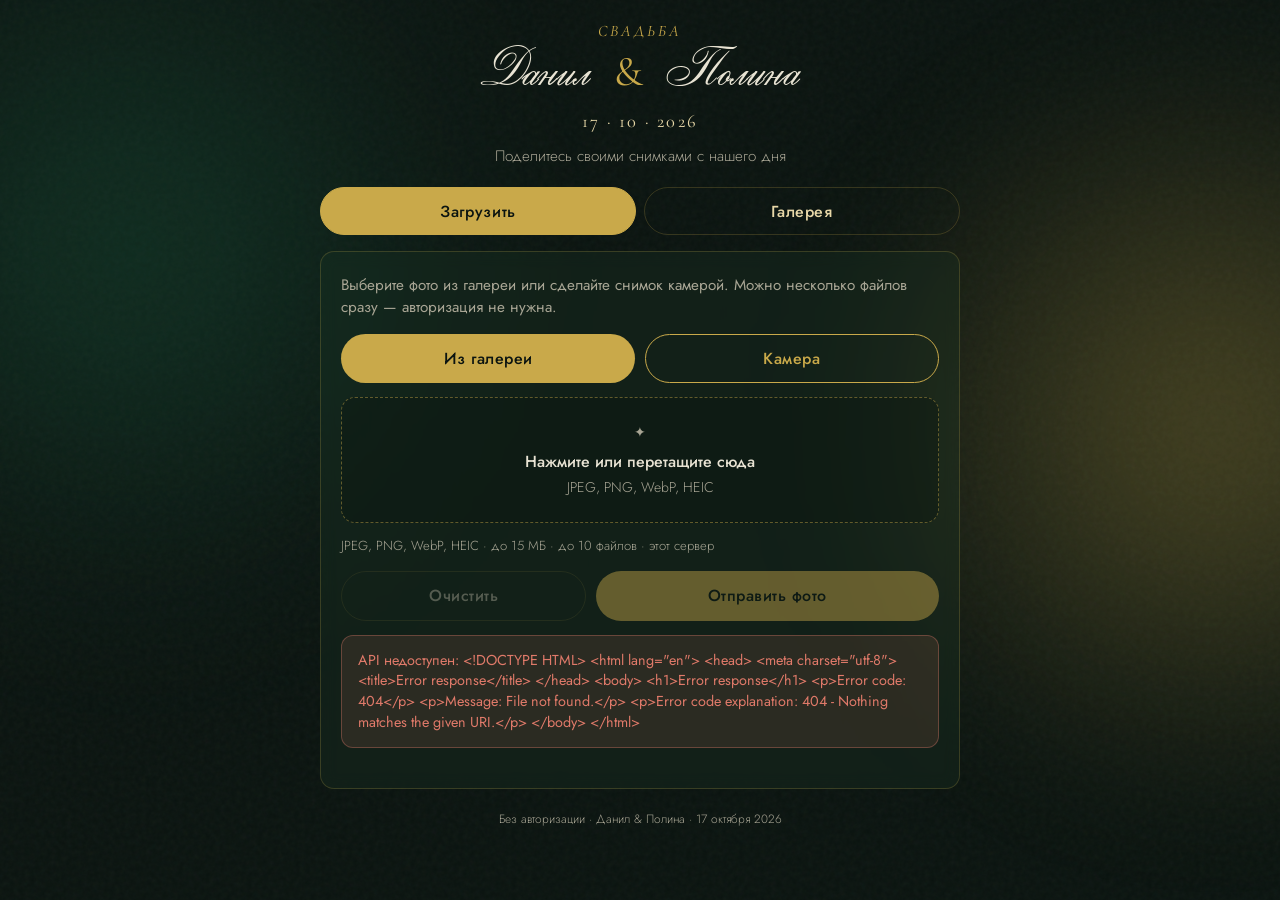
==== frontend/index.html @ da0d32b6 "Added files from Pulse" ====
<!DOCTYPE html>
<html lang="ru">
<head>
  <meta charset="utf-8">
  <meta name="viewport" content="width=device-width, initial-scale=1, viewport-fit=cover">
  <meta name="theme-color" content="#0b1410">
  <meta name="apple-mobile-web-app-capable" content="yes">
  <!-- Optional: <meta name="base-path" content="/wedding"> for non-default prefix -->
  <title>Данил и Полина — загрузка фото</title>
  <link rel="stylesheet" href="css/style.css">
</head>
<body>
  <div class="grain" aria-hidden="true"></div>
  <div class="glow glow-1" aria-hidden="true"></div>
  <div class="glow glow-2" aria-hidden="true"></div>

  <div class="wrap">
    <header class="hero-mini">
      <p class="eyebrow">Свадьба</p>
      <h1 class="names">
        <span data-site="groom">Данил</span>
        <span class="amp">&amp;</span>
        <span data-site="bride">Полина</span>
      </h1>
      <p class="date" data-site="dateShort">17 · 10 · 2026</p>
      <p class="tagline" data-site="tagline">Поделитесь своими снимками с нашего дня</p>
    </header>

    <nav class="nav" aria-label="Разделы">
      <a class="nav-link is-active" href="index.html">Загрузить</a>
      <a class="nav-link" href="gallery.html">Галерея</a>
    </nav>

    <section class="card">
      <p class="lead">
        Выберите фото из галереи или сделайте снимок камерой.
        Можно несколько файлов сразу — авторизация не нужна.
      </p>

      <div class="pick-row">
        <button type="button" id="pick-gallery" class="btn btn-pick">
          Из галереи
        </button>
        <button type="button" id="pick-camera" class="btn btn-pick btn-outline">
          Камера
        </button>
      </div>

      <div id="dropzone" class="dropzone" role="button" tabindex="0"
           aria-label="Выбрать файлы">
        <span class="dz-ornament" aria-hidden="true">✦</span>
        <strong>Нажмите или перетащите сюда</strong>
        <span>JPEG, PNG, WebP, HEIC</span>
      </div>
      <input id="file-input" class="hidden-input" type="file"
             accept="image/*" multiple>
      <input id="camera-input" class="hidden-input" type="file"
             accept="image/*" capture="environment">

      <div class="toolbar">
        <div id="hints" class="hints"></div>
      </div>

      <div class="overall" id="overall" hidden>
        <div class="overall-label">
          <span>Общий прогресс</span>
          <span id="overall-text">0%</span>
        </div>
        <div class="progress overall-bar"><i id="overall-bar"></i></div>
      </div>

      <div class="actions">
        <button type="button" id="clear-btn" class="btn btn-ghost" disabled>
          Очистить
        </button>
        <button type="button" id="upload-btn" class="btn" disabled>
          Отправить фото
        </button>
      </div>

      <div id="alert" class="alert alert-error" hidden></div>
      <ul id="queue" class="queue"></ul>
    </section>

    <p class="footer">
      Без авторизации · <span data-site-names>Данил &amp; Полина</span>
      · <span data-site="dateLabel">17 октября 2026</span>
    </p>
  </div>
  <script type="module" src="js/upload.js"></script>
</body>
</html>
---- frontend/css/style.css ----
/* Wedding identity (from WeddingLanding) — local fonts, no CDN. */

@font-face {
  font-display: swap;
  font-family: "Old Classic";
  font-style: normal;
  font-weight: 400;
  src: url("../assets/fonts/subset-OldClassic.woff2") format("woff2");
}

@font-face {
  font-display: swap;
  font-family: "Jost";
  font-style: normal;
  font-weight: 300;
  src: url("../assets/fonts/jost-v20-cyrillic_latin-300.woff2") format("woff2");
}

@font-face {
  font-display: swap;
  font-family: "Jost";
  font-style: normal;
  font-weight: 400;
  src: url("../assets/fonts/jost-v20-cyrillic_latin-regular.woff2") format("woff2");
}

@font-face {
  font-display: swap;
  font-family: "Jost";
  font-style: normal;
  font-weight: 500;
  src: url("../assets/fonts/jost-v20-cyrillic_latin-500.woff2") format("woff2");
}

@font-face {
  font-display: swap;
  font-family: "Cormorant Garamond";
  font-style: normal;
  font-weight: 400;
  src: url("../assets/fonts/cormorant-garamond-v21-cyrillic_cyrillic-ext_latin-regular.woff2")
    format("woff2");
}

@font-face {
  font-display: swap;
  font-family: "Cormorant Garamond";
  font-style: normal;
  font-weight: 500;
  src: url("../assets/fonts/cormorant-garamond-v21-cyrillic_cyrillic-ext_latin-500.woff2")
    format("woff2");
}

@font-face {
  font-display: swap;
  font-family: "Cormorant Garamond";
  font-style: italic;
  font-weight: 400;
  src: url("../assets/fonts/cormorant-garamond-v21-cyrillic_cyrillic-ext_latin-italic.woff2")
    format("woff2");
}

:root {
  --bg: #0b1410;
  --bg-2: #122620;
  --emerald: #1d3b2a;
  --emerald-light: #2a5a3f;
  --gold: #c9a94a;
  --gold-light: #e8d8a8;
  --text: #e8e3d3;
  --text-dim: #a8a594;
  --danger: #e07a6a;
  --ok: #7cbc8a;
  --border: rgba(201, 169, 74, 0.22);
  --surface: rgba(29, 59, 42, 0.28);
  --radius: 14px;
  --tap: 48px;
  --safe-b: env(safe-area-inset-bottom, 0px);
  --safe-t: env(safe-area-inset-top, 0px);
}

* {
  box-sizing: border-box;
}

html,
body {
  margin: 0;
  padding: 0;
  min-height: 100%;
  font-family: "Jost", system-ui, sans-serif;
  font-weight: 400;
  font-size: 16px;
  line-height: 1.45;
  color: var(--text);
  background: var(--bg);
  -webkit-tap-highlight-color: transparent;
  overflow-x: hidden;
}

body {
  padding-bottom: calc(1.5rem + var(--safe-b));
}

a {
  color: var(--gold);
  text-decoration: none;
}

.grain {
  pointer-events: none;
  position: fixed;
  inset: 0;
  z-index: 0;
  opacity: 0.04;
  background-image: url("data:image/svg+xml,%3Csvg viewBox='0 0 200 200' xmlns='http://www.w3.org/2000/svg'%3E%3Cfilter id='n'%3E%3CfeTurbulence type='fractalNoise' baseFrequency='0.85' numOctaves='4' stitchTiles='stitch'/%3E%3C/filter%3E%3Crect width='100%25' height='100%25' filter='url(%23n)'/%3E%3C/svg%3E");
}

.glow {
  pointer-events: none;
  position: fixed;
  width: 60vw;
  height: 60vw;
  border-radius: 50%;
  filter: blur(80px);
  opacity: 0.35;
  z-index: 0;
}

.glow-1 {
  top: -15%;
  left: -20%;
  background: radial-gradient(circle, #1d6b4a 0%, transparent 70%);
}

.glow-2 {
  bottom: 10%;
  right: -25%;
  background: radial-gradient(circle, #c9a94a 0%, transparent 70%);
}

.wrap {
  position: relative;
  z-index: 1;
  width: min(560px, calc(100% - 1.5rem));
  margin: 0 auto;
  padding: calc(1.25rem + var(--safe-t)) 0 2rem;
}

.hero-mini {
  text-align: center;
  margin-bottom: 1.25rem;
}

.eyebrow {
  margin: 0 0 0.35rem;
  font-family: "Cormorant Garamond", serif;
  font-style: italic;
  font-size: 1rem;
  letter-spacing: 0.18em;
  text-transform: uppercase;
  color: var(--gold);
}

.names {
  margin: 0;
  font-family: "Old Classic", "Cormorant Garamond", cursive;
  font-weight: 400;
  font-size: clamp(2rem, 9vw, 2.75rem);
  line-height: 1.15;
  color: var(--text);
}

.names .amp {
  color: var(--gold);
  margin: 0 0.15em;
  font-size: 0.95em;
}

.date {
  margin: 0.55rem 0 0;
  font-family: "Cormorant Garamond", serif;
  font-size: 1.15rem;
  letter-spacing: 0.12em;
  color: var(--gold-light);
}

.tagline {
  margin: 0.65rem 0 0;
  color: var(--text-dim);
  font-weight: 300;
  font-size: 0.95rem;
}

.nav {
  display: grid;
  grid-template-columns: 1fr 1fr;
  gap: 0.5rem;
  margin-bottom: 1rem;
}

.nav-link {
  display: flex;
  align-items: center;
  justify-content: center;
  min-height: var(--tap);
  padding: 0.65rem 0.75rem;
  border-radius: 999px;
  border: 1px solid var(--border);
  background: transparent;
  color: var(--gold-light);
  font: inherit;
  font-weight: 500;
  letter-spacing: 0.04em;
}

.nav-link.is-active {
  background: var(--gold);
  color: var(--bg);
  border-color: var(--gold);
}

.card {
  background: var(--surface);
  border: 1px solid var(--border);
  border-radius: var(--radius);
  padding: 1.15rem 1rem 1.25rem;
  backdrop-filter: blur(8px);
}

.lead {
  margin: 0 0 1rem;
  color: var(--text-dim);
  font-size: 0.95rem;
}

.pick-row {
  display: grid;
  grid-template-columns: 1fr 1fr;
  gap: 0.6rem;
  margin-bottom: 0.85rem;
}

.btn {
  appearance: none;
  border: none;
  border-radius: 999px;
  background: var(--gold);
  color: var(--bg);
  font: inherit;
  font-weight: 500;
  letter-spacing: 0.03em;
  min-height: var(--tap);
  padding: 0.75rem 1.15rem;
  cursor: pointer;
  transition: transform 0.15s ease, box-shadow 0.15s ease, background 0.15s ease;
}

.btn:active {
  transform: scale(0.98);
}

.btn:disabled {
  opacity: 0.45;
  cursor: not-allowed;
  transform: none;
}

.btn-pick {
  width: 100%;
}

.btn-outline {
  background: transparent;
  color: var(--gold);
  border: 1px solid var(--gold);
}

.btn-ghost {
  background: transparent;
  color: var(--text-dim);
  border: 1px solid var(--border);
}

.dropzone {
  border: 1.5px dashed rgba(201, 169, 74, 0.45);
  border-radius: var(--radius);
  background: rgba(11, 20, 16, 0.35);
  padding: 1.5rem 1rem;
  text-align: center;
  cursor: pointer;
  min-height: 120px;
  display: flex;
  flex-direction: column;
  align-items: center;
  justify-content: center;
  gap: 0.25rem;
}

.dropzone.is-dragover,
.dropzone:focus-visible {
  outline: none;
  border-color: var(--gold);
  background: rgba(29, 59, 42, 0.45);
}

.dz-ornament {
  color: var(--gold);
  font-size: 1.1rem;
  margin-bottom: 0.25rem;
}

.dropzone strong {
  display: block;
  font-weight: 500;
}

.dropzone span {
  color: var(--text-dim);
  font-size: 0.88rem;
  font-weight: 300;
}

.hidden-input {
  position: absolute;
  width: 1px;
  height: 1px;
  opacity: 0;
  overflow: hidden;
  clip: rect(0 0 0 0);
}

.toolbar {
  margin-top: 0.85rem;
}

.hints {
  color: var(--text-dim);
  font-size: 0.82rem;
  font-weight: 300;
}

.overall {
  margin-top: 0.85rem;
}

.overall-label {
  display: flex;
  justify-content: space-between;
  font-size: 0.82rem;
  color: var(--gold-light);
  margin-bottom: 0.35rem;
}

.actions {
  display: grid;
  grid-template-columns: 1fr 1.4fr;
  gap: 0.6rem;
  margin-top: 1rem;
}

.queue {
  list-style: none;
  margin: 1.1rem 0 0;
  padding: 0;
  display: grid;
  gap: 0.7rem;
}

.queue-item {
  display: grid;
  grid-template-columns: 64px 1fr;
  gap: 0.75rem;
  align-items: start;
  border: 1px solid var(--border);
  border-radius: 12px;
  padding: 0.65rem;
  background: rgba(11, 20, 16, 0.4);
}

.thumb {
  width: 64px;
  height: 64px;
  object-fit: cover;
  border-radius: 8px;
  background: var(--emerald);
}

.thumb-placeholder {
  display: flex;
  align-items: center;
  justify-content: center;
  color: var(--gold);
  font-size: 1.25rem;
}

.meta {
  min-width: 0;
}

.meta .name {
  font-weight: 500;
  white-space: nowrap;
  overflow: hidden;
  text-overflow: ellipsis;
  font-size: 0.92rem;
}

.meta .sub {
  color: var(--text-dim);
  font-size: 0.8rem;
  margin-top: 0.15rem;
  font-weight: 300;
}

.progress {
  height: 6px;
  border-radius: 999px;
  background: rgba(232, 227, 211, 0.12);
  overflow: hidden;
  margin-top: 0.45rem;
}

.progress > i {
  display: block;
  height: 100%;
  width: 0;
  background: var(--gold);
  transition: width 0.15s linear;
}

.status-row {
  display: flex;
  flex-wrap: wrap;
  gap: 0.45rem;
  align-items: center;
  margin-top: 0.45rem;
}

.status {
  font-size: 0.8rem;
  font-weight: 500;
  color: var(--gold-light);
}

.status.ok {
  color: var(--ok);
}

.status.err {
  color: var(--danger);
}

.retry-btn {
  appearance: none;
  border: 1px solid var(--border);
  background: transparent;
  color: var(--gold);
  font: inherit;
  font-size: 0.78rem;
  min-height: 36px;
  padding: 0.35rem 0.75rem;
  border-radius: 999px;
  cursor: pointer;
}

.alert {
  margin-top: 0.9rem;
  padding: 0.85rem 1rem;
  border-radius: 12px;
  font-size: 0.9rem;
}

.alert-error {
  background: rgba(224, 122, 106, 0.12);
  color: var(--danger);
  border: 1px solid rgba(224, 122, 106, 0.35);
}

.alert-ok {
  background: rgba(124, 188, 138, 0.12);
  color: var(--ok);
  border: 1px solid rgba(124, 188, 138, 0.35);
}

.gallery {
  display: grid;
  grid-template-columns: repeat(auto-fill, minmax(108px, 1fr));
  gap: 0.65rem;
  margin-top: 1rem;
}

.gallery a {
  display: block;
  border-radius: 10px;
  overflow: hidden;
  border: 1px solid var(--border);
  background: var(--emerald);
  aspect-ratio: 1;
}

.gallery img {
  width: 100%;
  height: 100%;
  object-fit: cover;
  display: block;
}

.empty,
.loading,
.error-box {
  margin-top: 1rem;
  color: var(--text-dim);
  font-size: 0.95rem;
  font-weight: 300;
}

.error-box {
  color: var(--danger);
}

.footer {
  margin-top: 1.35rem;
  color: var(--text-dim);
  font-size: 0.75rem;
  text-align: center;
  font-weight: 300;
}

@media (min-width: 480px) {
  .wrap {
    width: min(640px, calc(100% - 2rem));
  }

  .card {
    padding: 1.35rem 1.25rem 1.45rem;
  }
}
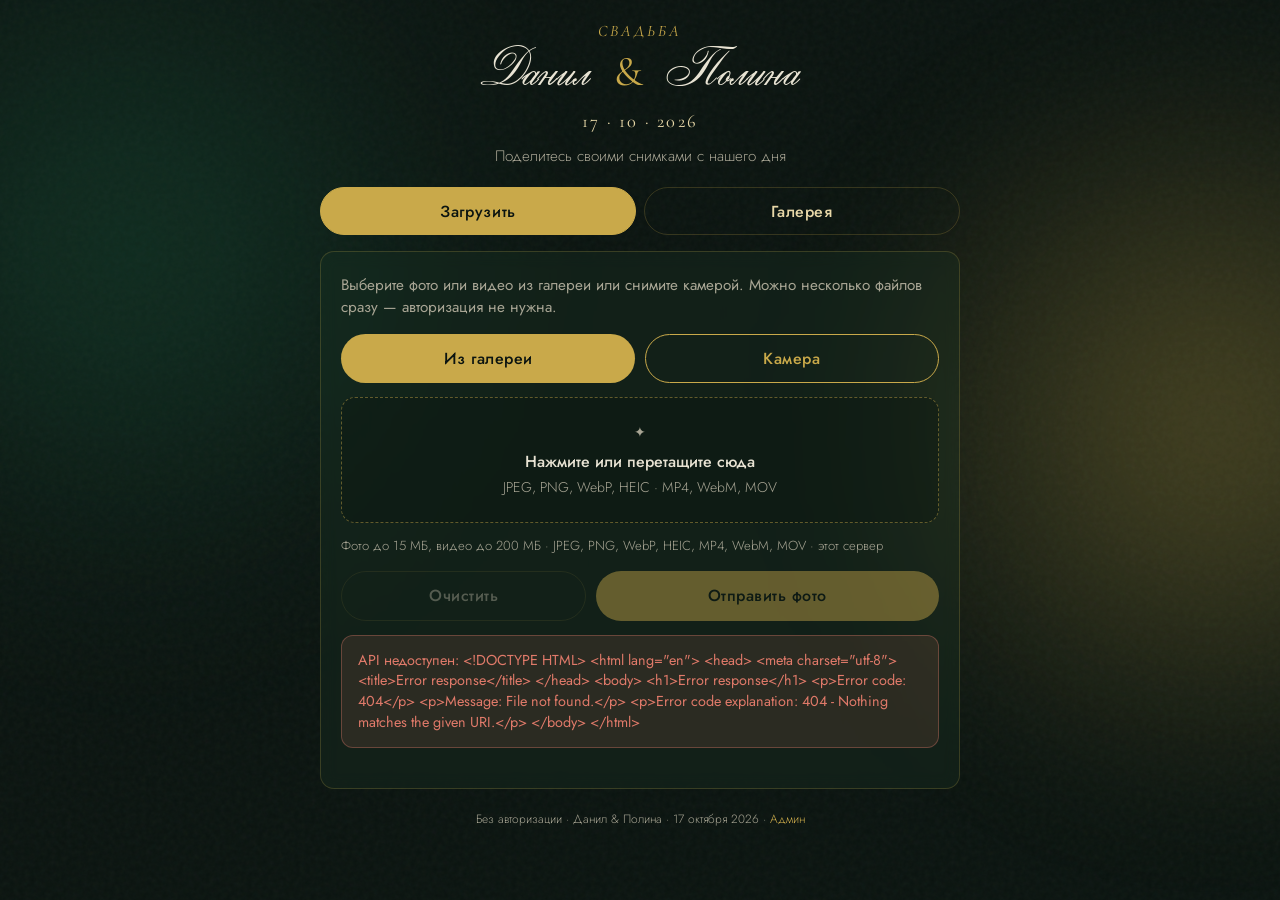
==== commit 64c83f33: "Add gallery thumbnails, pagination, video upload, and admin panel - Server-side JPEG thumbnails (Pil" ====
--- a/frontend/index.html
+++ b/frontend/index.html
@@ -33,7 +33,7 @@
 
     <section class="card">
       <p class="lead">
-        Выберите фото из галереи или сделайте снимок камерой.
+        Выберите фото или видео из галереи или снимите камерой.
         Можно несколько файлов сразу — авторизация не нужна.
       </p>
 
@@ -50,12 +50,12 @@
            aria-label="Выбрать файлы">
         <span class="dz-ornament" aria-hidden="true">✦</span>
         <strong>Нажмите или перетащите сюда</strong>
-        <span>JPEG, PNG, WebP, HEIC</span>
+        <span>JPEG, PNG, WebP, HEIC · MP4, WebM, MOV</span>
       </div>
       <input id="file-input" class="hidden-input" type="file"
-             accept="image/*" multiple>
+             accept="image/*,video/*" multiple>
       <input id="camera-input" class="hidden-input" type="file"
-             accept="image/*" capture="environment">
+             accept="image/*,video/*" capture="environment">
 
       <div class="toolbar">
         <div id="hints" class="hints"></div>
@@ -85,6 +85,7 @@
     <p class="footer">
       Без авторизации · <span data-site-names>Данил &amp; Полина</span>
       · <span data-site="dateLabel">17 октября 2026</span>
+      · <a href="admin.html">Админ</a>
     </p>
   </div>
   <script type="module" src="js/upload.js"></script>
--- a/frontend/css/style.css
+++ b/frontend/css/style.css
@@ -193,7 +193,7 @@
 
 .nav {
   display: grid;
-  grid-template-columns: 1fr 1fr;
+  grid-template-columns: repeat(auto-fit, minmax(130px, 1fr));
   gap: 0.5rem;
   margin-bottom: 1rem;
 }
@@ -483,26 +483,102 @@
 }
 
 .gallery {
-  display: grid;
-  grid-template-columns: repeat(auto-fill, minmax(108px, 1fr));
-  gap: 0.65rem;
+  column-count: 2;
+  column-gap: 0.6rem;
   margin-top: 1rem;
 }
 
-.gallery a {
-  display: block;
+.gallery-head {
+  display: flex;
+  justify-content: space-between;
+  align-items: center;
+  gap: 0.6rem;
+  flex-wrap: wrap;
+}
+
+.tile {
+  position: relative;
+  break-inside: avoid;
+  margin-bottom: 0.6rem;
   border-radius: 10px;
   overflow: hidden;
   border: 1px solid var(--border);
   background: var(--emerald);
-  aspect-ratio: 1;
-}
-
-.gallery img {
+  cursor: zoom-in;
+}
+
+.tile img {
   width: 100%;
   height: 100%;
   object-fit: cover;
   display: block;
+  transition: transform 0.45s ease;
+}
+
+.tile:hover img {
+  transform: scale(1.05);
+}
+
+.tile-badge {
+  position: absolute;
+  left: 0.45rem;
+  bottom: 0.45rem;
+  background: rgba(11, 20, 16, 0.62);
+  color: var(--gold-light);
+  font-size: 0.68rem;
+  font-weight: 500;
+  padding: 0.18rem 0.5rem;
+  border-radius: 999px;
+  opacity: 0;
+  transition: opacity 0.25s ease;
+  backdrop-filter: blur(4px);
+}
+
+.tile:hover .tile-badge {
+  opacity: 1;
+}
+
+.tile-play {
+  position: absolute;
+  inset: 0;
+  display: flex;
+  align-items: center;
+  justify-content: center;
+  color: #fff;
+  font-size: 1.9rem;
+  text-shadow: 0 0 14px rgba(0, 0, 0, 0.65);
+  background: linear-gradient(180deg, rgba(11, 20, 16, 0.12), rgba(11, 20, 16, 0.5));
+}
+
+.filters {
+  display: flex;
+  gap: 0.4rem;
+}
+
+.filter-btn {
+  appearance: none;
+  border: 1px solid var(--border);
+  background: transparent;
+  color: var(--gold-light);
+  font: inherit;
+  font-size: 0.82rem;
+  font-weight: 500;
+  padding: 0.35rem 0.8rem;
+  border-radius: 999px;
+  cursor: pointer;
+  min-height: 36px;
+  transition: background 0.15s ease, color 0.15s ease;
+}
+
+.filter-btn.is-active {
+  background: var(--gold);
+  color: var(--bg);
+  border-color: var(--gold);
+}
+
+.load-more {
+  width: 100%;
+  margin-top: 1rem;
 }
 
 .empty,
@@ -518,6 +594,233 @@
   color: var(--danger);
 }
 
+/* ---- Lightbox ---- */
+
+body.no-scroll {
+  overflow: hidden;
+}
+
+.lightbox {
+  position: fixed;
+  inset: 0;
+  z-index: 50;
+  background: rgba(4, 8, 6, 0.94);
+  display: flex;
+  align-items: center;
+  justify-content: center;
+  padding: 3.5rem 1rem 3rem;
+}
+
+.lb-stage {
+  max-width: 100%;
+  max-height: 100%;
+  display: flex;
+  align-items: center;
+  justify-content: center;
+}
+
+.lb-stage img,
+.lb-stage video {
+  max-width: 100%;
+  max-height: 78vh;
+  border-radius: 10px;
+  box-shadow: 0 0 60px rgba(0, 0, 0, 0.6);
+  object-fit: contain;
+}
+
+.lb-close,
+.lb-nav {
+  appearance: none;
+  border: none;
+  background: transparent;
+  color: var(--gold-light);
+  cursor: pointer;
+  line-height: 1;
+  padding: 0.5rem;
+  z-index: 1;
+}
+
+.lb-close {
+  position: absolute;
+  top: calc(0.75rem + var(--safe-t));
+  right: 0.9rem;
+  font-size: 1.5rem;
+}
+
+.lb-nav {
+  position: absolute;
+  top: 50%;
+  transform: translateY(-50%);
+  font-size: 2.6rem;
+  font-weight: 300;
+}
+
+.lb-prev {
+  left: 0.4rem;
+}
+
+.lb-next {
+  right: 0.4rem;
+}
+
+.lb-meta {
+  position: absolute;
+  bottom: calc(1rem + var(--safe-b));
+  left: 50%;
+  transform: translateX(-50%);
+  color: var(--gold-light);
+  font-size: 0.85rem;
+  background: rgba(11, 20, 16, 0.66);
+  padding: 0.3rem 0.9rem;
+  border-radius: 999px;
+  white-space: nowrap;
+}
+
+/* ---- Admin ---- */
+
+.field {
+  display: block;
+  margin-bottom: 0.9rem;
+}
+
+.field-label {
+  display: block;
+  color: var(--text-dim);
+  font-size: 0.82rem;
+  margin-bottom: 0.35rem;
+}
+
+.input {
+  width: 100%;
+  background: rgba(11, 20, 16, 0.5);
+  border: 1px solid var(--border);
+  border-radius: 10px;
+  color: var(--text);
+  font: inherit;
+  padding: 0.7rem 0.9rem;
+  min-height: 48px;
+}
+
+.input:focus {
+  outline: none;
+  border-color: var(--gold);
+}
+
+.actions-single {
+  grid-template-columns: 1fr;
+}
+
+.admin-tools {
+  display: flex;
+  align-items: center;
+  gap: 0.6rem;
+}
+
+.check {
+  display: flex;
+  align-items: center;
+  gap: 0.4rem;
+  color: var(--text-dim);
+  font-size: 0.85rem;
+  cursor: pointer;
+}
+
+.check input {
+  accent-color: var(--gold);
+}
+
+.btn-small {
+  min-height: 36px;
+  padding: 0.35rem 0.8rem;
+  font-size: 0.82rem;
+}
+
+.btn-danger {
+  background: transparent;
+  color: var(--danger);
+  border: 1px solid rgba(224, 122, 106, 0.5);
+}
+
+.btn-danger:hover {
+  background: rgba(224, 122, 106, 0.12);
+}
+
+.admin-list {
+  list-style: none;
+  margin: 1rem 0 0;
+  padding: 0;
+  display: grid;
+  gap: 0.6rem;
+}
+
+.admin-item {
+  display: grid;
+  grid-template-columns: 56px 1fr auto;
+  gap: 0.7rem;
+  align-items: center;
+  border: 1px solid var(--border);
+  border-radius: 12px;
+  padding: 0.6rem;
+  background: rgba(11, 20, 16, 0.4);
+}
+
+.admin-item.is-hidden {
+  opacity: 0.55;
+}
+
+.admin-thumb {
+  width: 56px;
+  height: 56px;
+  border-radius: 8px;
+  overflow: hidden;
+  background: var(--emerald);
+}
+
+.admin-thumb img {
+  width: 100%;
+  height: 100%;
+  object-fit: cover;
+  display: block;
+}
+
+.admin-thumb-video {
+  display: flex;
+  align-items: center;
+  justify-content: center;
+  color: var(--gold);
+  font-size: 1.1rem;
+}
+
+.admin-meta {
+  min-width: 0;
+}
+
+.admin-actions {
+  display: flex;
+  flex-direction: column;
+  gap: 0.4rem;
+}
+
+@media (min-width: 480px) {
+  .gallery {
+    column-count: 3;
+  }
+}
+
+@media (min-width: 620px) {
+  .gallery {
+    column-count: 4;
+  }
+
+  .admin-item {
+    grid-template-columns: 56px 1fr auto auto;
+  }
+
+  .admin-actions {
+    flex-direction: row;
+  }
+}
+
 .footer {
   margin-top: 1.35rem;
   color: var(--text-dim);
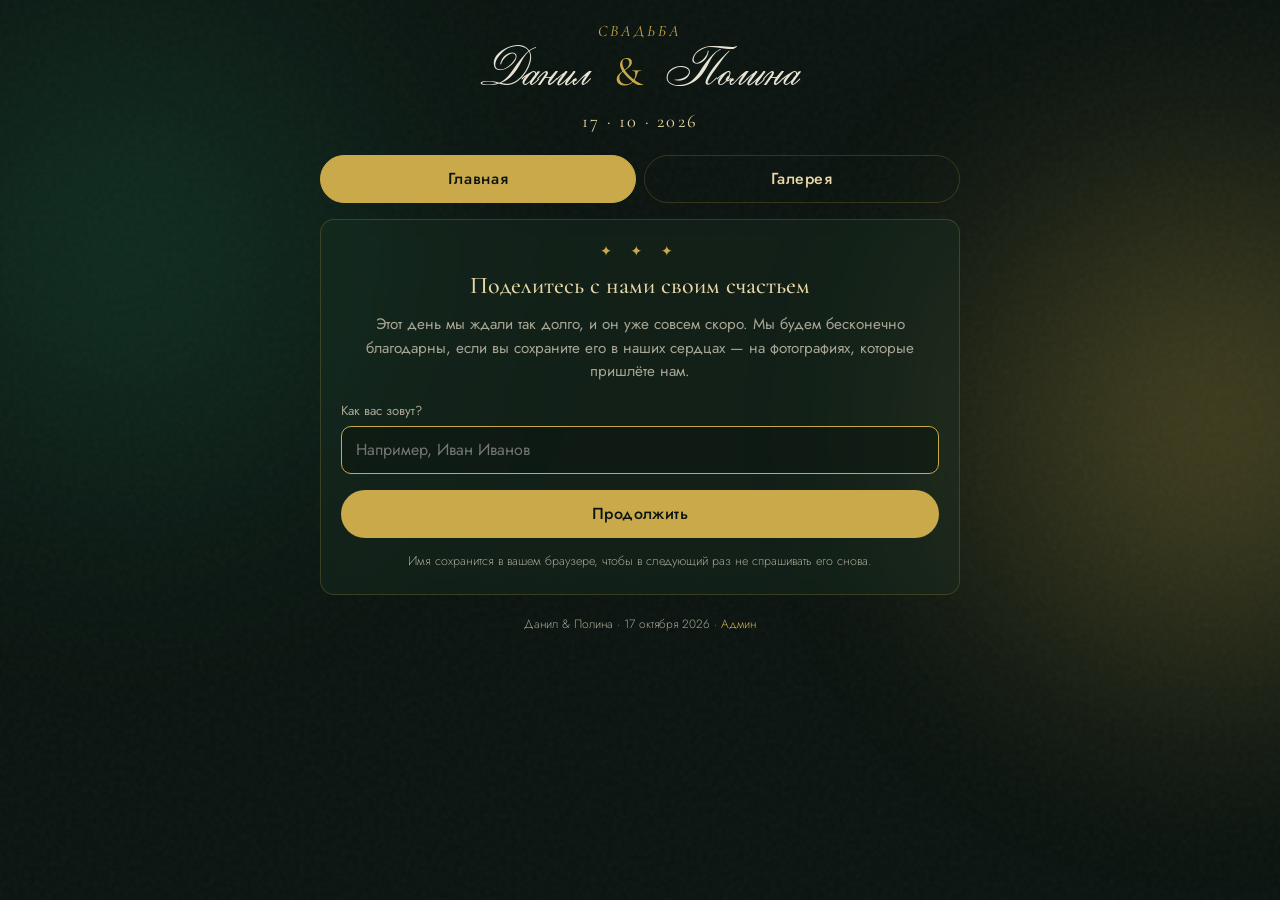
==== commit ac7f92a7: "Add guest name welcome page; remember guests via cookie - index.html becomes a wedding-branded welco" ====
--- a/frontend/index.html
+++ b/frontend/index.html
@@ -6,7 +6,7 @@
   <meta name="theme-color" content="#0b1410">
   <meta name="apple-mobile-web-app-capable" content="yes">
   <!-- Optional: <meta name="base-path" content="/wedding"> for non-default prefix -->
-  <title>Данил и Полина — загрузка фото</title>
+  <title>Данил и Полина — добро пожаловать</title>
   <link rel="stylesheet" href="css/style.css">
 </head>
 <body>
@@ -23,71 +23,44 @@
         <span data-site="bride">Полина</span>
       </h1>
       <p class="date" data-site="dateShort">17 · 10 · 2026</p>
-      <p class="tagline" data-site="tagline">Поделитесь своими снимками с нашего дня</p>
     </header>
 
     <nav class="nav" aria-label="Разделы">
-      <a class="nav-link is-active" href="index.html">Загрузить</a>
+      <a class="nav-link is-active" href="index.html">Главная</a>
       <a class="nav-link" href="gallery.html">Галерея</a>
     </nav>
 
-    <section class="card">
-      <p class="lead">
-        Выберите фото или видео из галереи или снимите камерой.
-        Можно несколько файлов сразу — авторизация не нужна.
+    <section class="card welcome-card">
+      <p class="welcome-ornament" aria-hidden="true">✦ ✦ ✦</p>
+      <h2 class="welcome-title">Поделитесь с нами своим счастьем</h2>
+      <p class="lead welcome-lead">
+        Этот день мы ждали так долго, и он уже совсем скоро.
+        Мы будем бесконечно благодарны, если вы сохраните его
+        в наших сердцах — на фотографиях, которые пришлёте нам.
       </p>
 
-      <div class="pick-row">
-        <button type="button" id="pick-gallery" class="btn btn-pick">
-          Из галереи
-        </button>
-        <button type="button" id="pick-camera" class="btn btn-pick btn-outline">
-          Камера
-        </button>
+      <label class="field">
+        <span class="field-label">Как вас зовут?</span>
+        <input id="guest-name" class="input" type="text" autocomplete="name"
+               maxlength="80" placeholder="Например, Иван Иванов" autofocus>
+      </label>
+
+      <div id="welcome-alert" class="alert alert-error" hidden></div>
+
+      <div class="actions actions-single">
+        <button type="button" id="welcome-continue" class="btn">Продолжить</button>
       </div>
-
-      <div id="dropzone" class="dropzone" role="button" tabindex="0"
-           aria-label="Выбрать файлы">
-        <span class="dz-ornament" aria-hidden="true">✦</span>
-        <strong>Нажмите или перетащите сюда</strong>
-        <span>JPEG, PNG, WebP, HEIC · MP4, WebM, MOV</span>
-      </div>
-      <input id="file-input" class="hidden-input" type="file"
-             accept="image/*,video/*" multiple>
-      <input id="camera-input" class="hidden-input" type="file"
-             accept="image/*,video/*" capture="environment">
-
-      <div class="toolbar">
-        <div id="hints" class="hints"></div>
-      </div>
-
-      <div class="overall" id="overall" hidden>
-        <div class="overall-label">
-          <span>Общий прогресс</span>
-          <span id="overall-text">0%</span>
-        </div>
-        <div class="progress overall-bar"><i id="overall-bar"></i></div>
-      </div>
-
-      <div class="actions">
-        <button type="button" id="clear-btn" class="btn btn-ghost" disabled>
-          Очистить
-        </button>
-        <button type="button" id="upload-btn" class="btn" disabled>
-          Отправить фото
-        </button>
-      </div>
-
-      <div id="alert" class="alert alert-error" hidden></div>
-      <ul id="queue" class="queue"></ul>
+      <p class="welcome-note">
+        Имя сохранится в вашем браузере, чтобы в следующий раз не спрашивать его снова.
+      </p>
     </section>
 
     <p class="footer">
-      Без авторизации · <span data-site-names>Данил &amp; Полина</span>
+      <span data-site-names>Данил &amp; Полина</span>
       · <span data-site="dateLabel">17 октября 2026</span>
       · <a href="admin.html">Админ</a>
     </p>
   </div>
-  <script type="module" src="js/upload.js"></script>
+  <script type="module" src="js/home.js"></script>
 </body>
-</html>
+</html>
--- a/frontend/css/style.css
+++ b/frontend/css/style.css
@@ -82,6 +82,11 @@
   box-sizing: border-box;
 }
 
+/* Class rules like .lightbox { display: flex } beat the UA [hidden] style. */
+[hidden] {
+  display: none !important;
+}
+
 html,
 body {
   margin: 0;
@@ -550,6 +555,25 @@
   background: linear-gradient(180deg, rgba(11, 20, 16, 0.12), rgba(11, 20, 16, 0.5));
 }
 
+.tile-broken {
+  background: rgba(29, 59, 42, 0.5);
+}
+
+.lb-download {
+  position: absolute;
+  bottom: calc(3.2rem + var(--safe-b));
+  left: 50%;
+  transform: translateX(-50%);
+  color: var(--gold-light);
+  font-size: 0.85rem;
+  background: rgba(11, 20, 16, 0.72);
+  border: 1px solid var(--border);
+  padding: 0.35rem 0.9rem;
+  border-radius: 999px;
+  text-decoration: none;
+  z-index: 1;
+}
+
 .filters {
   display: flex;
   gap: 0.4rem;
@@ -838,3 +862,67 @@
     padding: 1.35rem 1.25rem 1.45rem;
   }
 }
+
+/* ---- Welcome / guest name ---- */
+
+.welcome-card {
+  text-align: center;
+}
+
+.welcome-ornament {
+  margin: 0 0 0.4rem;
+  color: var(--gold);
+  letter-spacing: 0.5em;
+  font-size: 0.9rem;
+}
+
+.welcome-title {
+  margin: 0 0 0.6rem;
+  font-family: "Cormorant Garamond", serif;
+  font-weight: 500;
+  font-size: 1.5rem;
+  color: var(--gold-light);
+}
+
+.welcome-lead {
+  margin-bottom: 1.1rem;
+  line-height: 1.55;
+}
+
+.welcome-card .field {
+  text-align: left;
+  margin-bottom: 0.2rem;
+}
+
+.welcome-note {
+  margin: 0.9rem 0 0;
+  color: var(--text-dim);
+  font-size: 0.78rem;
+  font-weight: 300;
+}
+
+/* ---- Guest banner (upload page) ---- */
+
+.guest-banner {
+  display: flex;
+  align-items: center;
+  gap: 0.4rem;
+  flex-wrap: wrap;
+  margin-bottom: 0.9rem;
+  padding: 0.5rem 0.75rem;
+  border: 1px solid var(--border);
+  border-radius: 999px;
+  background: rgba(11, 20, 16, 0.4);
+  font-size: 0.85rem;
+  color: var(--text-dim);
+}
+
+.guest-banner strong {
+  color: var(--gold-light);
+  font-weight: 500;
+}
+
+.guest-banner a {
+  margin-left: auto;
+  font-size: 0.8rem;
+}
